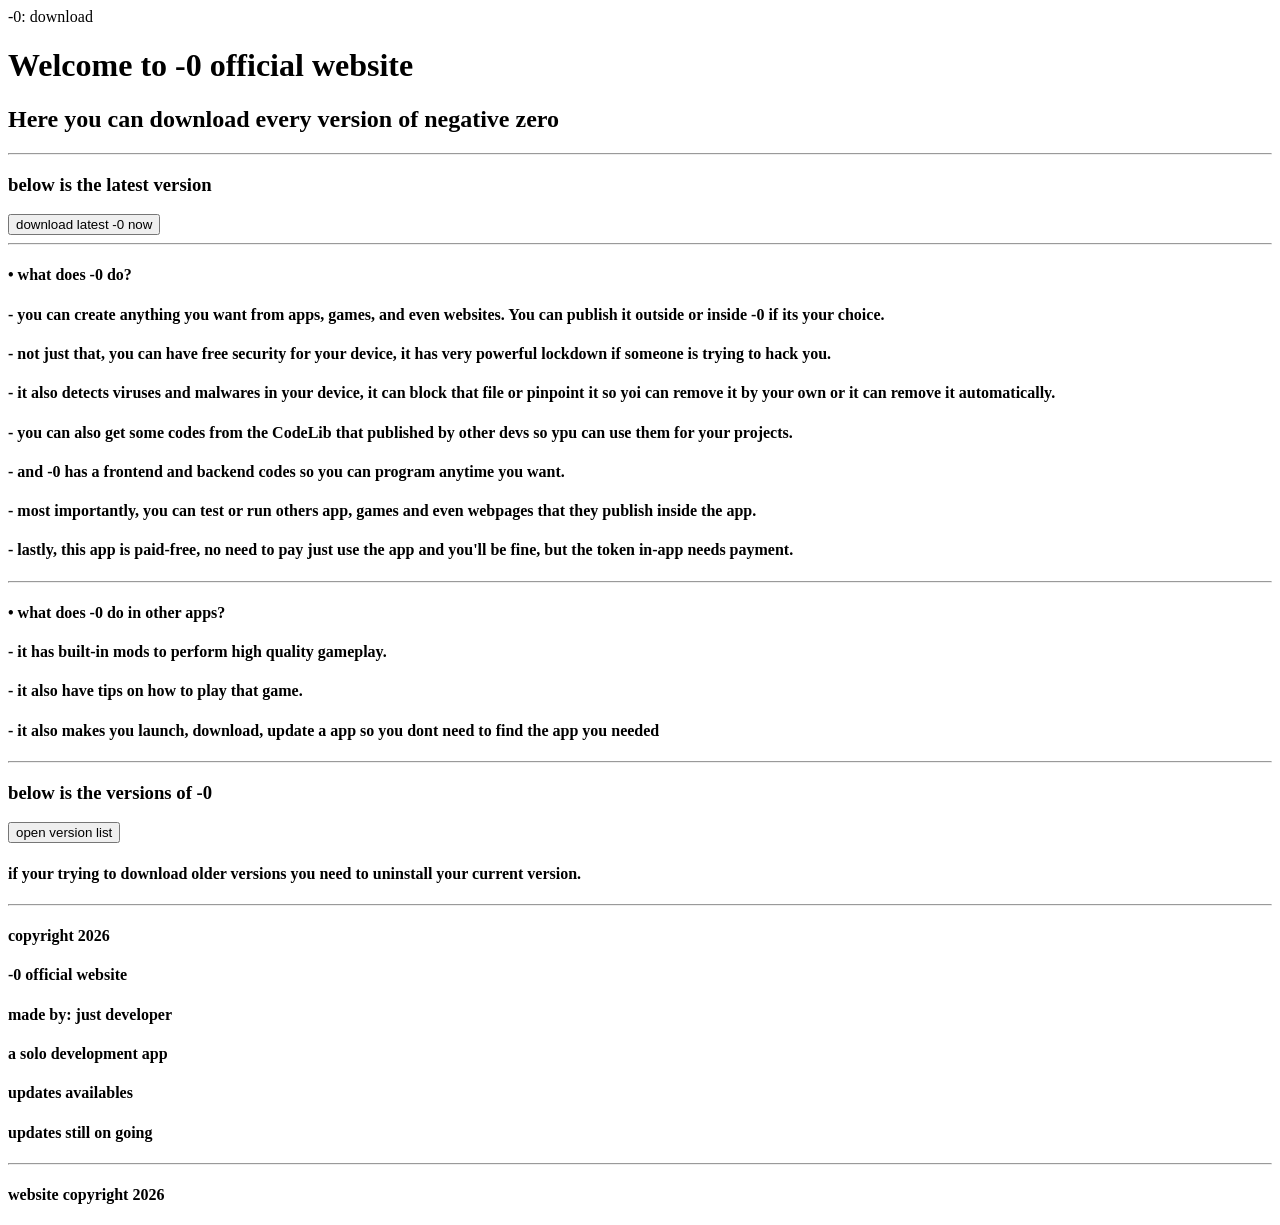
==== main.html @ ff8b6b30 "Add files via upload" ====
<!DOCTYPE html>

<html>
<head>
  <title>-0 Official Website</title>
  <link rel="stylesheet" href="css/main.css">  
</head>
<body>
  <div id="top-bar">-0: download</div>
  <h1>Welcome to -0 official website</h1>
  <h2>Here you can download every version of negative zero</h2>
  <hr>
  <h3>below is the latest version</h3>
  <button id="latest-button" onclick="window.location.href='versions/v0.0.1-0.html'">download latest -0 now</button>
  <hr>
  <h4>• what does -0 do?</h4>
  <h4>- you can create anything you want from apps, games, and even websites. You can publish it outside or inside -0 if its your choice.</h4>
  <h4>- not just that, you can have free security for your device, it has very powerful lockdown if someone is trying to hack you.</h4>
  <h4>- it also detects viruses and malwares in your device, it can block that file or pinpoint it so yoi can remove it by your own or it can remove it automatically.</h4>
  <h4>- you can also get some codes from the CodeLib that published by other devs so ypu can use them for your projects.</h4>
  <h4>- and -0 has a frontend and backend codes so you can program anytime you want.</h4>
  <h4>- most importantly, you can test or run others app, games and even webpages that they publish inside the app.</h4>
  <h4>- lastly, this app is paid-free, no need to pay just use the app and you'll be fine, but the token in-app needs payment.</h4>
  <hr>
  <h4>• what does -0 do in other apps?</h4>
  <h4>- it has built-in mods to perform high quality gameplay.</h4>
  <h4>- it also have tips on how to play that game.</h4>
  <h4>- it also makes you launch, download, update a app so you dont need to find the app you needed</h4>
  <hr>
  <h3>below is the versions of -0</h3>
  <button id="open-version-list" onclick="window.location.href='version-list.html'">open version list</button>
  <h4>if your trying to download older versions you need to uninstall your current version.</h4>
  <hr>
  <div id="downer-frame">
    <h4>copyright 2026</h4>
    <h4>-0 official website</h4>
    <h4>made by: just developer</h4>
    <h4>a solo development app</h4>
    <h4>updates availables</h4>
    <h4>updates still on going</h4>
    <hr>
    <h4>website copyright 2026</h4>
  </div>
</body>
</html>
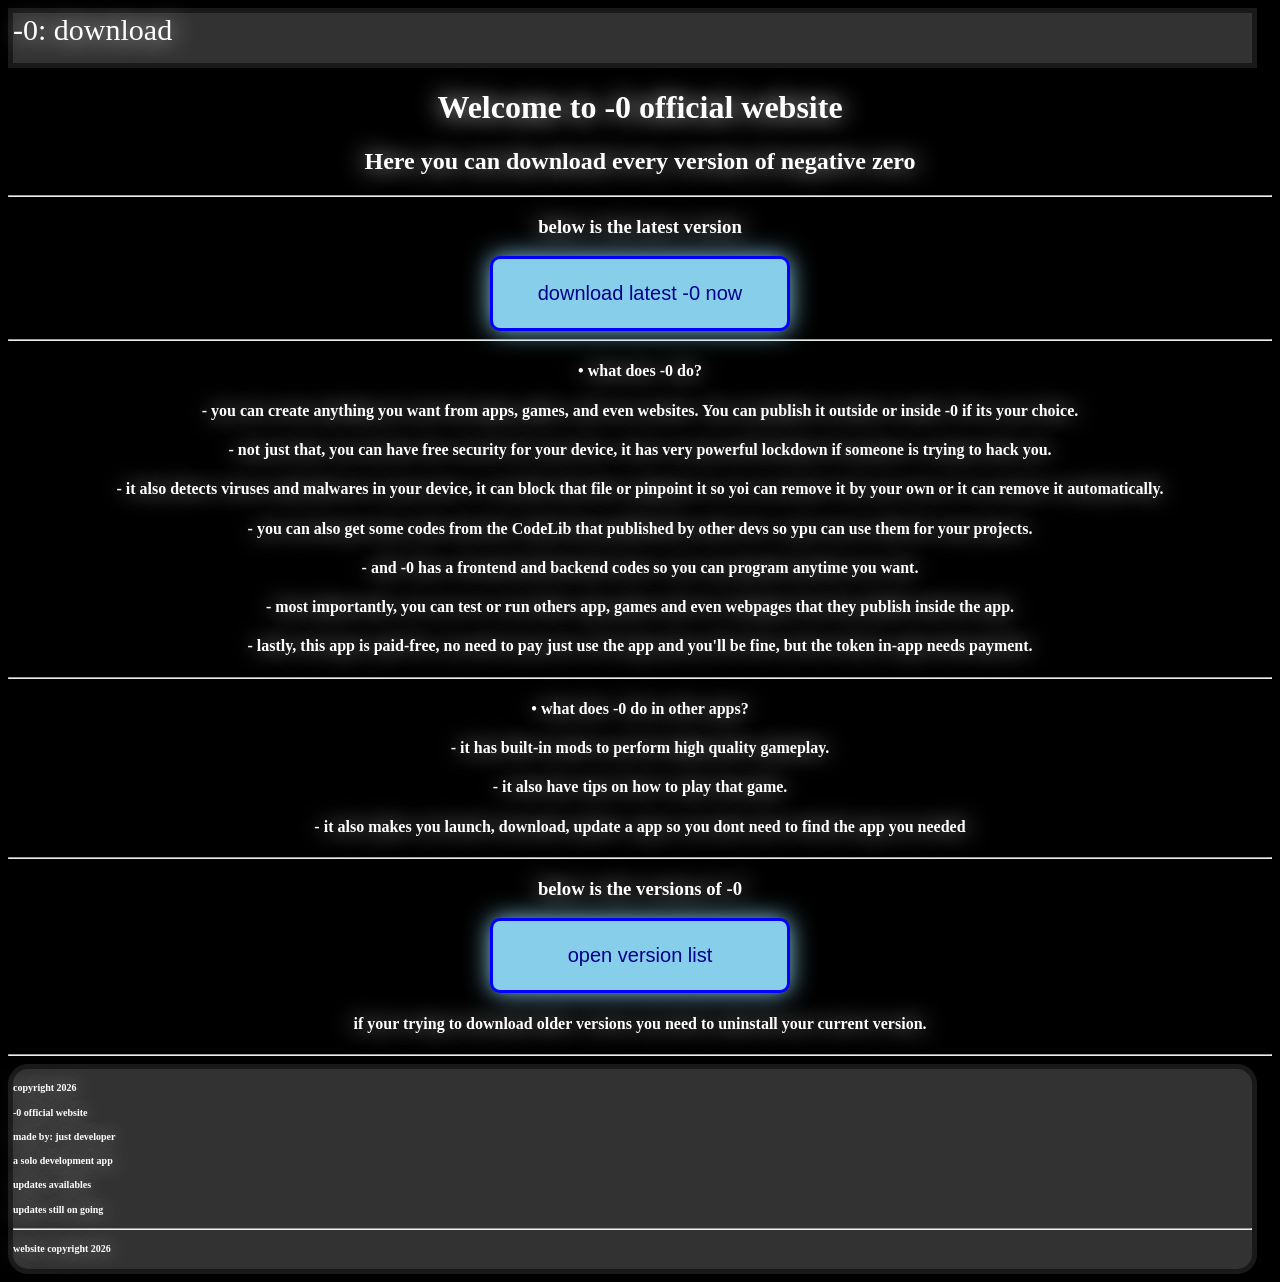
==== commit 3469254f: "Add files via upload" ====
--- a/main.html
+++ b/main.html
@@ -11,7 +11,7 @@
   <h2>Here you can download every version of negative zero</h2>
   <hr>
   <h3>below is the latest version</h3>
-  <button id="latest-button" onclick="window.location.href='versions/v0.0.1-0.html'">download latest -0 now</button>
+  <button id="latest-button" onclick="window.location.href='versions/v0.1.1-0.html'">download latest -0 now</button>
   <hr>
   <h4>• what does -0 do?</h4>
   <h4>- you can create anything you want from apps, games, and even websites. You can publish it outside or inside -0 if its your choice.</h4>
--- a/css/main.css
+++ b/css/main.css
@@ -0,0 +1,103 @@
+body {
+  background: black;
+  color: white;
+  text-align: center;
+  text-shadow: 0 0 25px white
+}
+
+#latest-button {
+  background: skyblue;
+  border: 3px solid blue;
+  box-shadow: 0 0 25px skyblue;
+  width: 300px;
+  height: 75px;
+  font-size: 20px;
+  border-radius: 10px;
+  color: darkblue
+}
+
+#open-version-list {
+  background: skyblue;
+  border: 3px solid blue;
+  box-shadow: 0 0 25px skyblue;
+  width: 300px;
+  height: 75px;
+  font-size: 20px;
+  border-radius: 10px;
+  color: darkblue
+}
+
+#top-bar {
+  width: 98%;
+  height: 50px;
+  background: rgb(50,50,50);
+  border: 5px solid rgb(25,25,25);
+  font-size: 30px;
+  text-align: left;
+  text-shadow: 0 0 25px white;
+  color: white
+}
+
+#downer-frame {
+  font-size: 10px;
+  text-align: left;
+  width: 98%;
+  height: 200px;
+  background: rgb(50,50,50);
+  border: 5px solid rgb(25,25,25);
+  border-radius: 20px
+}
+
+.gradientA {
+  width: 100%;
+  height: 100%;
+  position: absolute;
+  top: 0;
+  left: 0;
+  z-index: -1;
+
+    background: linear-gradient(
+        black,
+        black,
+        darkgray,
+        darkgray
+    );
+
+    background-size: 300% 300%;
+    animation: gradientMove 5s linear infinite;
+}
+
+@keyframes gradientMove {
+    0% {
+        background-position: 0% 50%;
+    }
+
+    50% {
+        background-position: 50% 100%;
+    }
+
+    100% {
+        background-position: 0% 50%;
+    }
+}
+
+#enter {
+  background: skyblue;
+  border: 3px solid blue;
+  box-shadow: 0 0 25px skyblue;
+  width: 300px;
+  height: 75px;
+  font-size: 20px;
+  border-radius: 10px;
+  color: darkblue
+}
+
+
+
+
+
+
+
+
+
+
